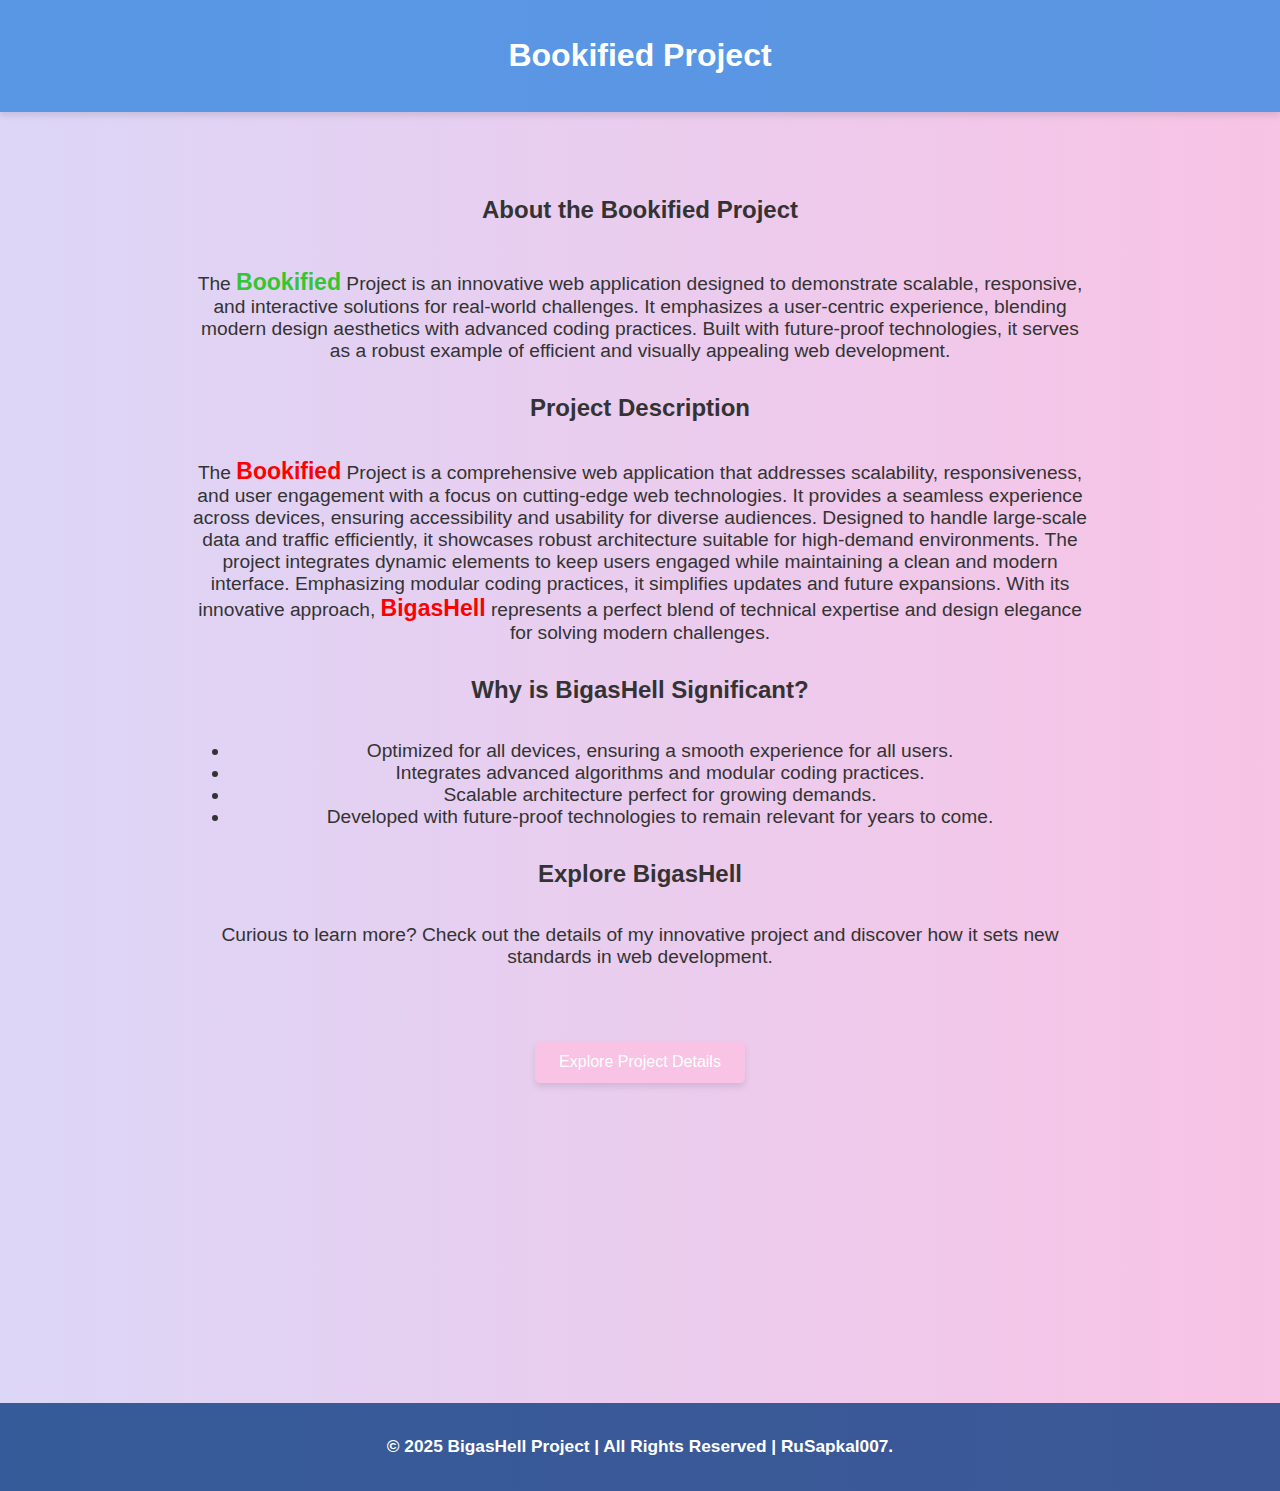
==== assets/bookified.html @ dfa83d6f "Bookified project details added" ====
<!DOCTYPE html>
<html lang="en">

<head>
    <meta charset="UTF-8">
    <meta name="viewport" content="width=device-width, initial-scale=1.0">
    <title>Bookified Project</title>
    <link rel="stylesheet" href="styles4.css"> <!-- Link to an external CSS file -->
</head>

<body>
    <header>
        <h1 class="big">Bookified Project</h1>
    </header>

    <main>
        <section class="project-intro">
            <h2 style="font-weight: bolder;">About the Bookified Project</h2>
            <p style="font-size: larger; margin-top: 5%;">
                The <span style="font-size: larger; font-weight: bolder; color: rgb(51, 197, 51);">Bookified</span> Project is an innovative web application designed to demonstrate scalable, responsive, and interactive solutions for real-world challenges. It emphasizes a user-centric experience, blending modern design aesthetics with advanced coding practices. Built with future-proof technologies, it serves as a robust example of efficient and visually appealing web development.
            </p>
        </section>

        <section class="project-details">
            <h2 style="font-weight: bolder;">Project Description</h2>
            <p style="margin-top: 4%; font-size: larger;">
                The <span style="font-size: larger; font-weight: bolder; color: red;">Bookified</span> Project is a comprehensive web application that addresses scalability, responsiveness, and user engagement with a focus on cutting-edge web technologies. It provides a seamless experience across devices, ensuring accessibility and usability for diverse audiences. Designed to handle large-scale data and traffic efficiently, it showcases robust architecture suitable for high-demand environments. The project integrates dynamic elements to keep users engaged while maintaining a clean and modern interface. Emphasizing modular coding practices, it simplifies updates and future expansions. With its innovative approach, <span style="font-size: larger; font-weight: bolder; color: red;">BigasHell</span>  represents a perfect blend of technical expertise and design elegance for solving modern challenges.
            </p>
        </section>

        <section class="interactive-section">
            <h2 style="font-weight: bolder;">Why is BigasHell Significant?</h2 >
            <ul style="margin-top: 4%; font-size: larger;">
                <li>Optimized for all devices, ensuring a smooth experience for all users.</li>
                <li>Integrates advanced algorithms and modular coding practices.</li>
                <li>Scalable architecture perfect for growing demands.</li>
                <li>Developed with future-proof technologies to remain relevant for years to come.</li>
            </ul>
        </section>

        <section class="links">
            <h2 style="font-weight: bolder;">Explore BigasHell</h2>
            <p style="margin-top: 4%; font-size: larger;">
                Curious to learn more? Check out the details of my innovative project and discover how it sets new standards in web development.
            </p>
            <button class="explore-button" onclick="window.location.href='https://bookified.vercel.app/'">
                Explore Project Details
            </button>            
        </section>
        
    </main>

    <footer>
        <p style="font-size: larger; font-weight: bold;">&copy; 2025 BigasHell Project | All Rights Reserved | RuSapkal007.</p>
    </footer>

    <!-- Optional JS for interactivity -->
    <script>
        // Example: Add simple interactivity
        document.querySelector('a').addEventListener('click', function(event) {
            alert('Redirecting to project details...');
        });
    </script>
</body>

</html>
---- assets/styles4.css ----
/* styles1.css */
body {
    font-family: 'Arial', sans-serif;
    margin: 0;
    padding: 0;
    background: linear-gradient(90deg, #dcd6f7, #f8c3e5, #a2d2ff);
    background-size: 200% 200%;
    animation: gradientAnimation 10s infinite ease-in-out;
    color: #333;
}

@keyframes gradientAnimation {
    0% { background-position: 0% 50%; }
    50% { background-position: 100% 50%; }
    100% { background-position: 0% 50%; }
}

@keyframes colorChange {
    0% {
        background-color: rgba(74, 144, 226, 0.9); /* Initial background color */
    }
    25% {
        background-color: rgba(80, 160, 255, 0.9); /* Lighter shade */
    }
    50% {
        background-color: rgba(50, 100, 180, 0.9); /* Slightly darker shade */
    }
    75% {
        background-color: rgba(60, 120, 200, 0.9); /* Another intermediate shade */
    }
    100% {
        background-color: rgba(74, 144, 226, 0.9); /* Back to the initial shade */
    }
}

header {
    background-color: rgba(74, 144, 226, 0.9); /* Starting background color */
    color: white;
    padding: 1rem 0;
    text-align: center;
    box-shadow: 0 4px 6px rgba(0, 0, 0, 0.1);
    animation: colorChange 10s ease-in-out infinite; /* Animation applied */
    transition: transform 0.6s ease-in-out; /* Smooth and slower transition */
    transform-origin: center; /* Ensures the text grows from the center */
}

.big:hover {
    transform: scale(1.15); /* Scales the text by 10% on hover */
    color: red;
}


main {
    text-align: center;
    max-width: 900px;
    margin: 2rem auto;
    padding: 2rem;
}

section {
    margin-bottom: 2rem;
}

footer {
    color: white;
    text-align: center;
    padding: 1rem 0;
    background-color: rgba(13, 60, 130, 0.8);
    font-size: 0.9rem;
    margin-top: 20%;
}

.links {
    text-align: center;
    margin-top: 1rem;
}

.explore-button {
    margin-top: 6%;
    background-color: #f8c3e5; /* Pinkish button */
    color: white;
    font-size: 1rem;
    padding: 0.75rem 1.5rem;
    border: none;
    border-radius: 5px;
    cursor: pointer;
    box-shadow: 0 4px 6px rgba(0, 0, 0, 0.1);
    transition: background-color 0.3s ease, transform 0.2s ease;
}

.explore-button:hover {
    background-color: #85e085; /* Greenish on hover */
    transform: scale(1.05); /* Slightly enlarges on hover */
    color: rgb(29, 144, 197);
    font-weight: bolder;
}

.explore-button:active {
    transform: scale(1); /* Returns to normal on click */
}
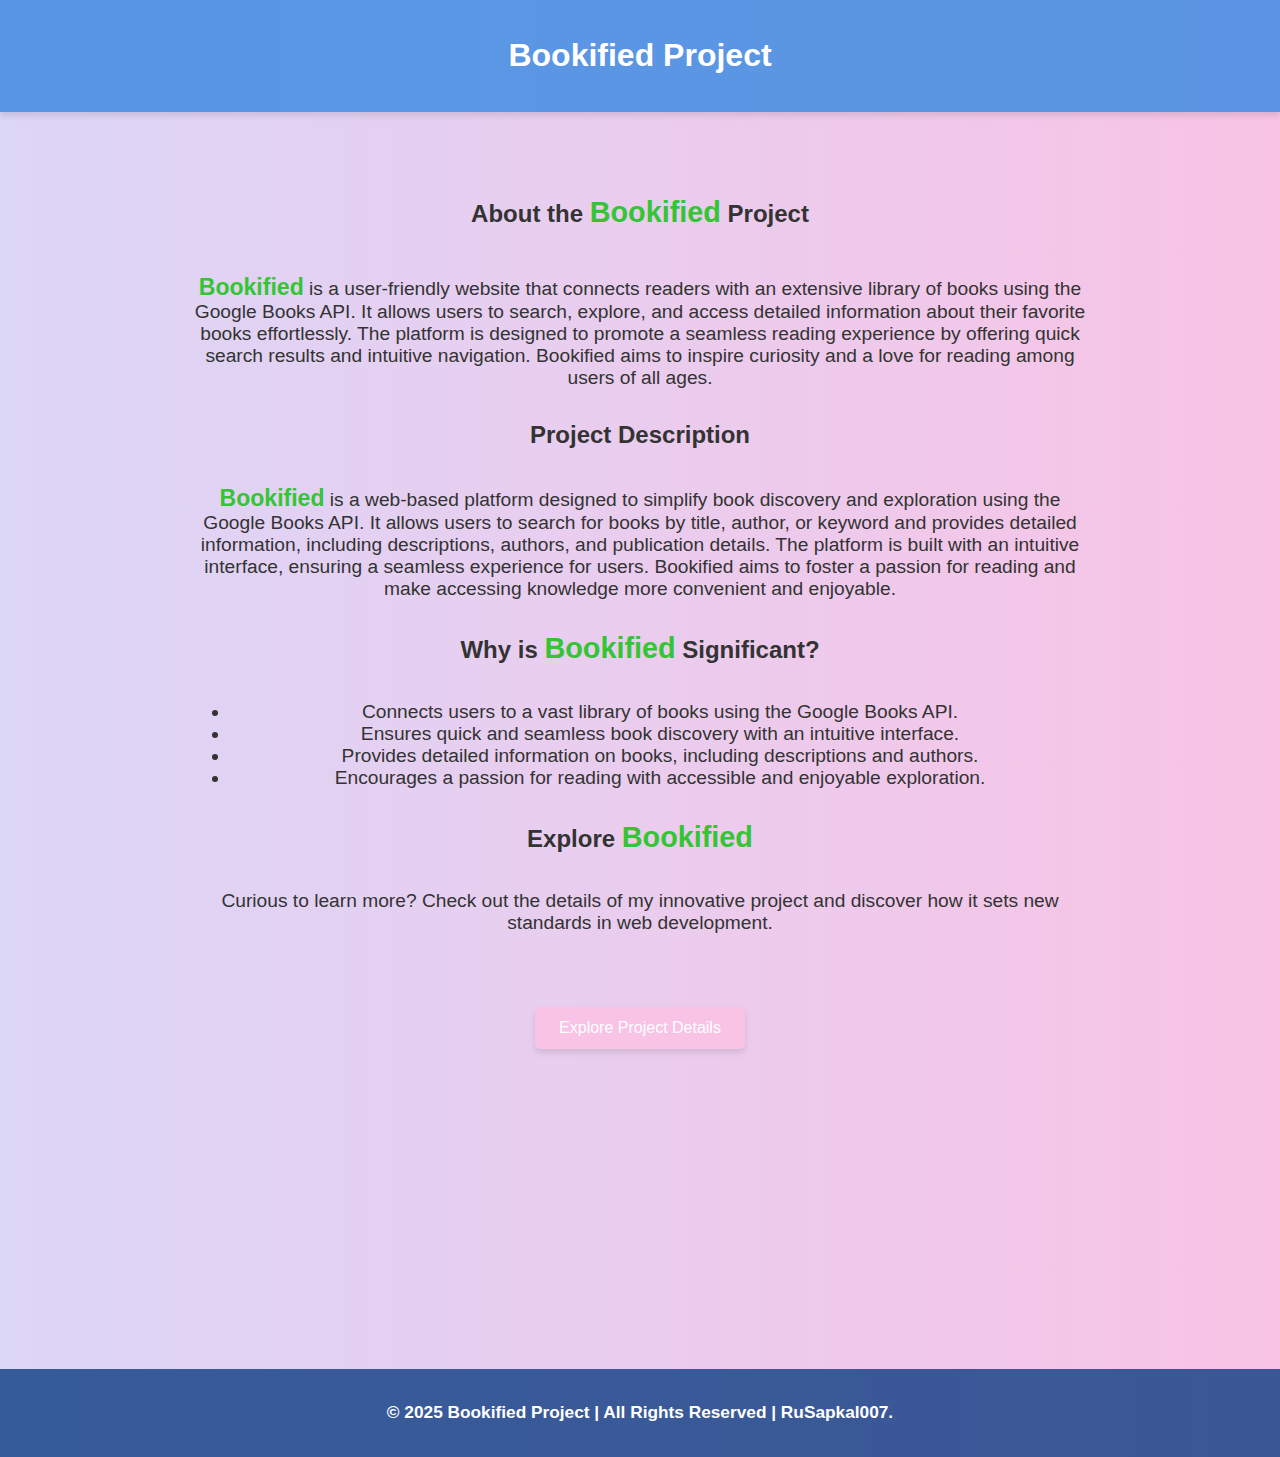
==== commit 6bc09f88: "Bookified html updated with the project information." ====
--- a/assets/bookified.html
+++ b/assets/bookified.html
@@ -15,31 +15,34 @@
 
     <main>
         <section class="project-intro">
-            <h2 style="font-weight: bolder;">About the Bookified Project</h2>
+            <h2 style="font-weight: bolder;">About the <span style="font-size: larger; font-weight: bolder; color: rgb(51, 197, 51);">Bookified</span> Project</h2>
             <p style="font-size: larger; margin-top: 5%;">
-                The <span style="font-size: larger; font-weight: bolder; color: rgb(51, 197, 51);">Bookified</span> Project is an innovative web application designed to demonstrate scalable, responsive, and interactive solutions for real-world challenges. It emphasizes a user-centric experience, blending modern design aesthetics with advanced coding practices. Built with future-proof technologies, it serves as a robust example of efficient and visually appealing web development.
+                <span style="font-size: larger; font-weight: bolder; color: rgb(51, 197, 51);">Bookified</span> is a user-friendly website that connects readers with an extensive library of books using the Google Books API. It allows users to search, explore, and access detailed information about their favorite books effortlessly. The platform is designed to promote a seamless reading experience by offering quick search results and intuitive navigation. Bookified aims to inspire curiosity and a love for reading among users of all ages.
+
+
+
             </p>
         </section>
 
         <section class="project-details">
             <h2 style="font-weight: bolder;">Project Description</h2>
             <p style="margin-top: 4%; font-size: larger;">
-                The <span style="font-size: larger; font-weight: bolder; color: red;">Bookified</span> Project is a comprehensive web application that addresses scalability, responsiveness, and user engagement with a focus on cutting-edge web technologies. It provides a seamless experience across devices, ensuring accessibility and usability for diverse audiences. Designed to handle large-scale data and traffic efficiently, it showcases robust architecture suitable for high-demand environments. The project integrates dynamic elements to keep users engaged while maintaining a clean and modern interface. Emphasizing modular coding practices, it simplifies updates and future expansions. With its innovative approach, <span style="font-size: larger; font-weight: bolder; color: red;">BigasHell</span>  represents a perfect blend of technical expertise and design elegance for solving modern challenges.
+                <span style="font-size: larger; font-weight: bolder; color: rgb(51, 197, 51);">Bookified</span> is a web-based platform designed to simplify book discovery and exploration using the Google Books API. It allows users to search for books by title, author, or keyword and provides detailed information, including descriptions, authors, and publication details. The platform is built with an intuitive interface, ensuring a seamless experience for users. Bookified aims to foster a passion for reading and make accessing knowledge more convenient and enjoyable.
             </p>
         </section>
 
         <section class="interactive-section">
-            <h2 style="font-weight: bolder;">Why is BigasHell Significant?</h2 >
+            <h2 style="font-weight: bolder;">Why is <span style="font-size: larger; font-weight: bolder; color: rgb(51, 197, 51);">Bookified</span> Significant?</h2 >
             <ul style="margin-top: 4%; font-size: larger;">
-                <li>Optimized for all devices, ensuring a smooth experience for all users.</li>
-                <li>Integrates advanced algorithms and modular coding practices.</li>
-                <li>Scalable architecture perfect for growing demands.</li>
-                <li>Developed with future-proof technologies to remain relevant for years to come.</li>
+                <li>Connects users to a vast library of books using the Google Books API.</li>
+                <li>Ensures quick and seamless book discovery with an intuitive interface.</li>
+                <li>Provides detailed information on books, including descriptions and authors.</li>
+                <li>Encourages a passion for reading with accessible and enjoyable exploration.</li>
             </ul>
         </section>
 
         <section class="links">
-            <h2 style="font-weight: bolder;">Explore BigasHell</h2>
+            <h2 style="font-weight: bolder;">Explore <span style="font-size: larger; font-weight: bolder; color: rgb(51, 197, 51);">Bookified</span></h2>
             <p style="margin-top: 4%; font-size: larger;">
                 Curious to learn more? Check out the details of my innovative project and discover how it sets new standards in web development.
             </p>
@@ -51,7 +54,7 @@
     </main>
 
     <footer>
-        <p style="font-size: larger; font-weight: bold;">&copy; 2025 BigasHell Project | All Rights Reserved | RuSapkal007.</p>
+        <p style="font-size: larger; font-weight: bold;">&copy; 2025 Bookified Project | All Rights Reserved | RuSapkal007.</p>
     </footer>
 
     <!-- Optional JS for interactivity -->
--- a/assets/styles4.css
+++ b/assets/styles4.css
@@ -46,7 +46,7 @@
 
 .big:hover {
     transform: scale(1.15); /* Scales the text by 10% on hover */
-    color: red;
+    color: rgb(51, 197, 51);
 }
 
 
